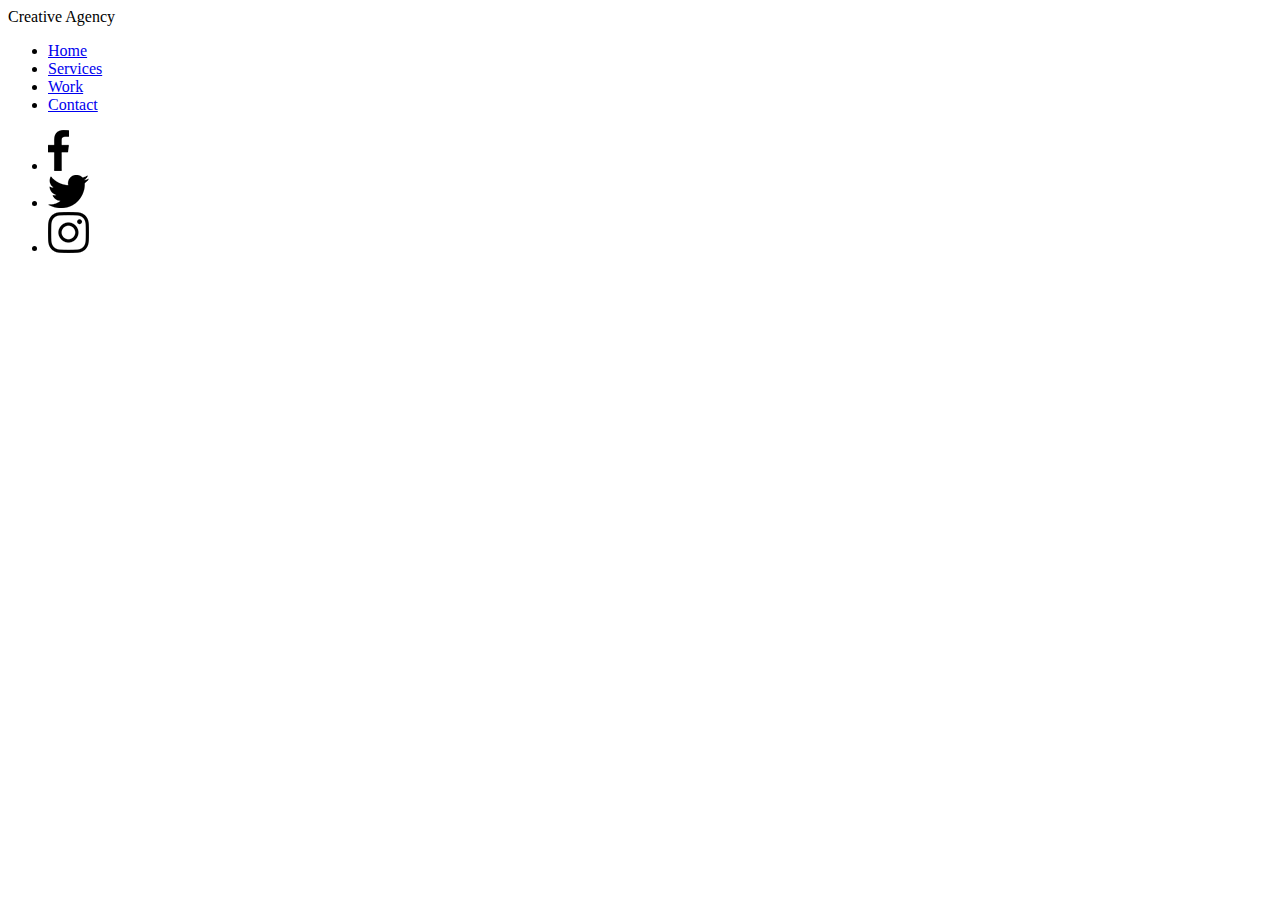
==== index.html @ fd08063d "added navagation and images to links on Homepage html" ====
<!DOCTYPE html>
<html lang="en">
<head>
  <meta charset="UTF-8">
  <meta http-equiv="X-UA-Compatible" content="IE=edge">
  <meta name="viewport" content="width=device-width, initial-scale=1.0">
  <link rel="stylesheet" href="css/style.css">
  <title>Creative Agency</title>
</head>
<body>
  <header>
    <div class="logo">Creative Agency</div>
    <div class="toggle"></div>
    <div class="navagation">
      <ul>
        <li><a href="index.html">Home</a></li>
        <li><a href="services.html">Services</a></li>
        <li><a href="work.html">Work</a></li>
        <li><a href="contact.html">Contact</a></li>
      </ul>
      <div class="social-bar">
      <ul>
        <li>
          <a href="https://facebook.com">
            <img src="images/facebook.png" target="_blank" alt="" />
          </a>
        </li>
        <li>
          <a href="https://twitter.com">
            <img src="images/twitter.png" target="_blank" alt="" />
          </a>
        </li>
        <li>
          <a href="https://instagram.com">
            <img src="images/instagram.png" target="_blank" alt="" />
          </a>
        </li>





      </ul>
      </div>
    </div>

  </header>

  <section>

  </section>

 <script src="js/script.js"></script> 
</body>
</html>
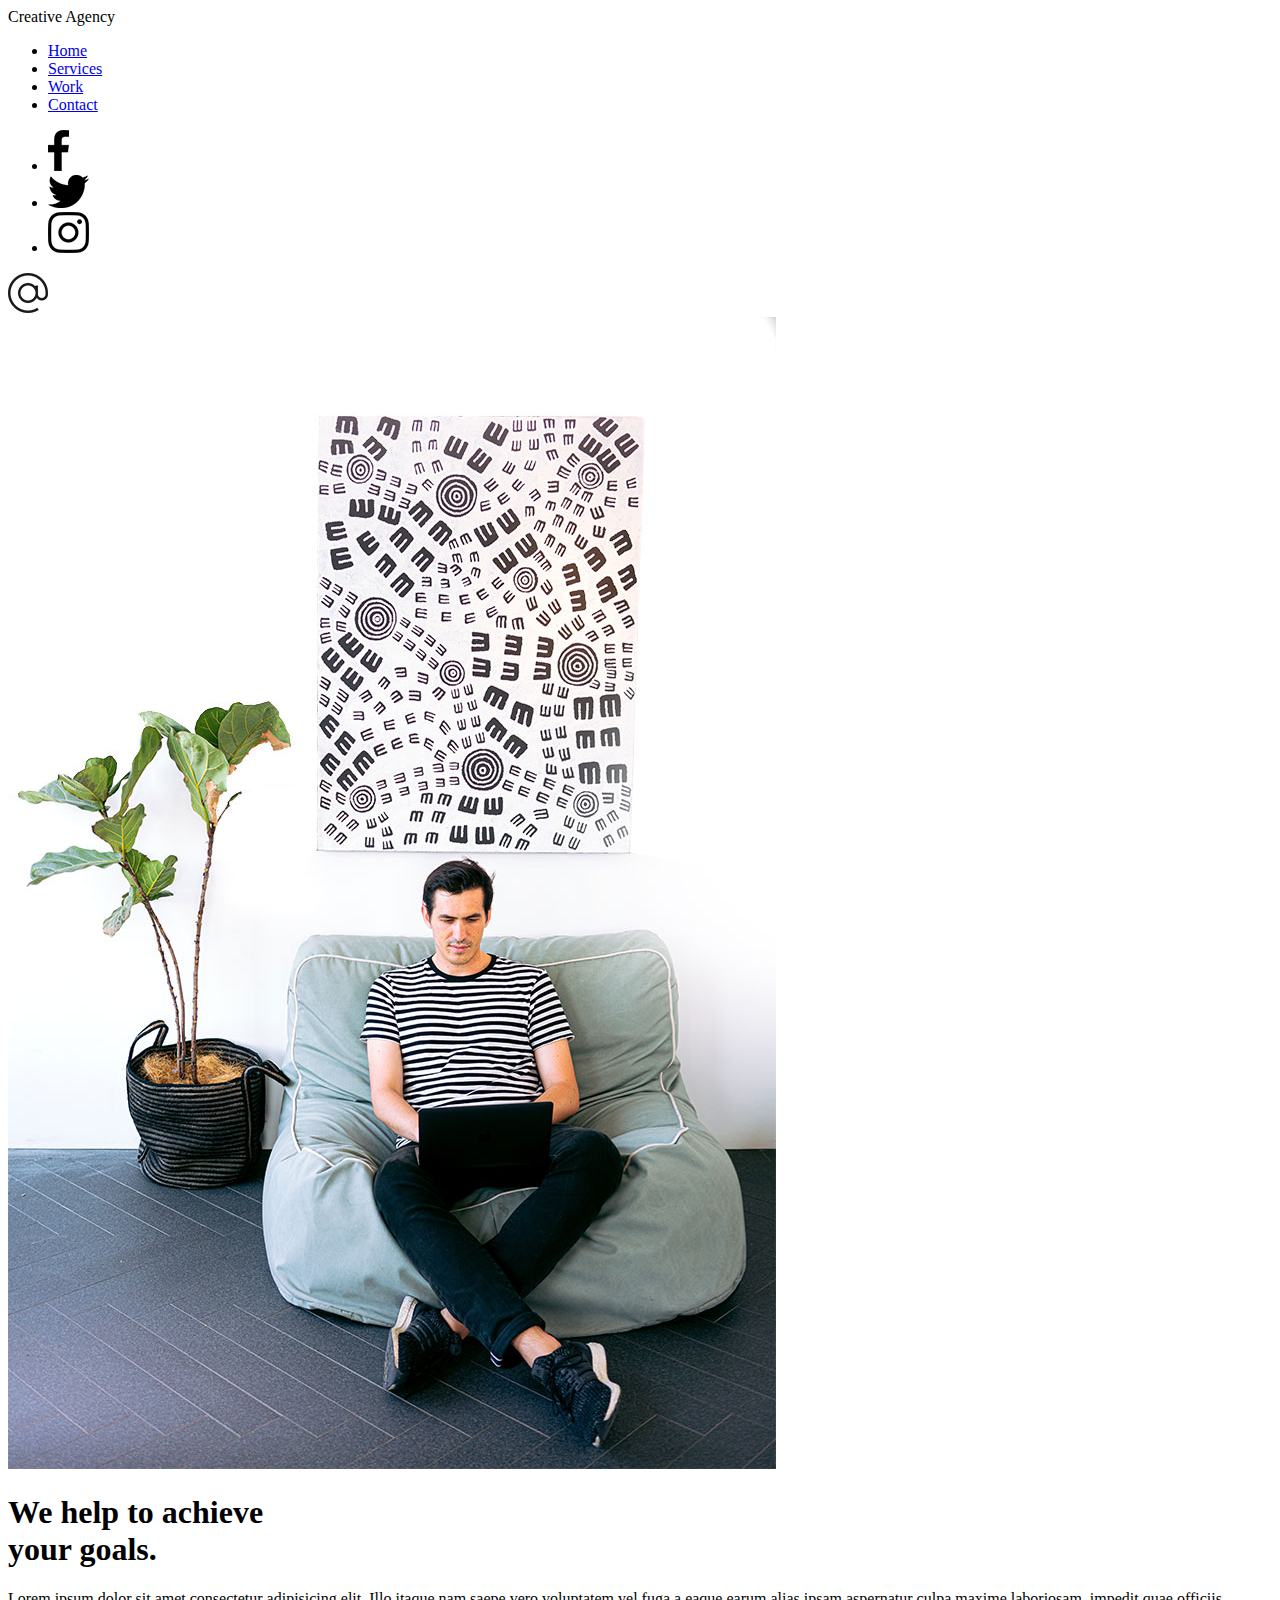
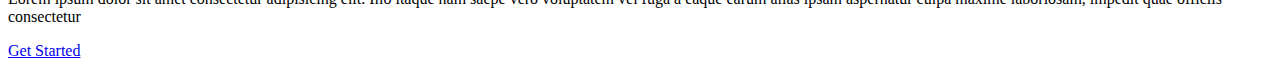
==== commit 94fc00a8: "Added Home content to Home html page" ====
--- a/index.html
+++ b/index.html
@@ -35,20 +35,29 @@
             <img src="images/instagram.png" target="_blank" alt="" />
           </a>
         </li>
-
-
-
-
-
       </ul>
+          <a href="mailto:you@email.com" class="email-icon">
+            <img src="images/email.png" alt="" />
+          </a>
       </div>
     </div>
-
   </header>
 
-  <section>
-
-  </section>
+    <section class="home">
+      <img src="images/home-img.jpg" class="home-img" alt="" />
+      <div class="home-content">
+        <h1>
+          We help to achieve <br />
+          your goals.
+        </h1>
+        <p>
+          Lorem ipsum dolor sit amet consectetur adipisicing elit. Illo itaque
+          nam saepe vero voluptatem vel fuga a eaque earum alias ipsam
+          aspernatur culpa maxime laboriosam, impedit quae officiis consectetur
+        </p>
+        <a href="contact.html" class="btn">Get Started</a>
+      </div>
+    </section>
 
  <script src="js/script.js"></script> 
 </body>
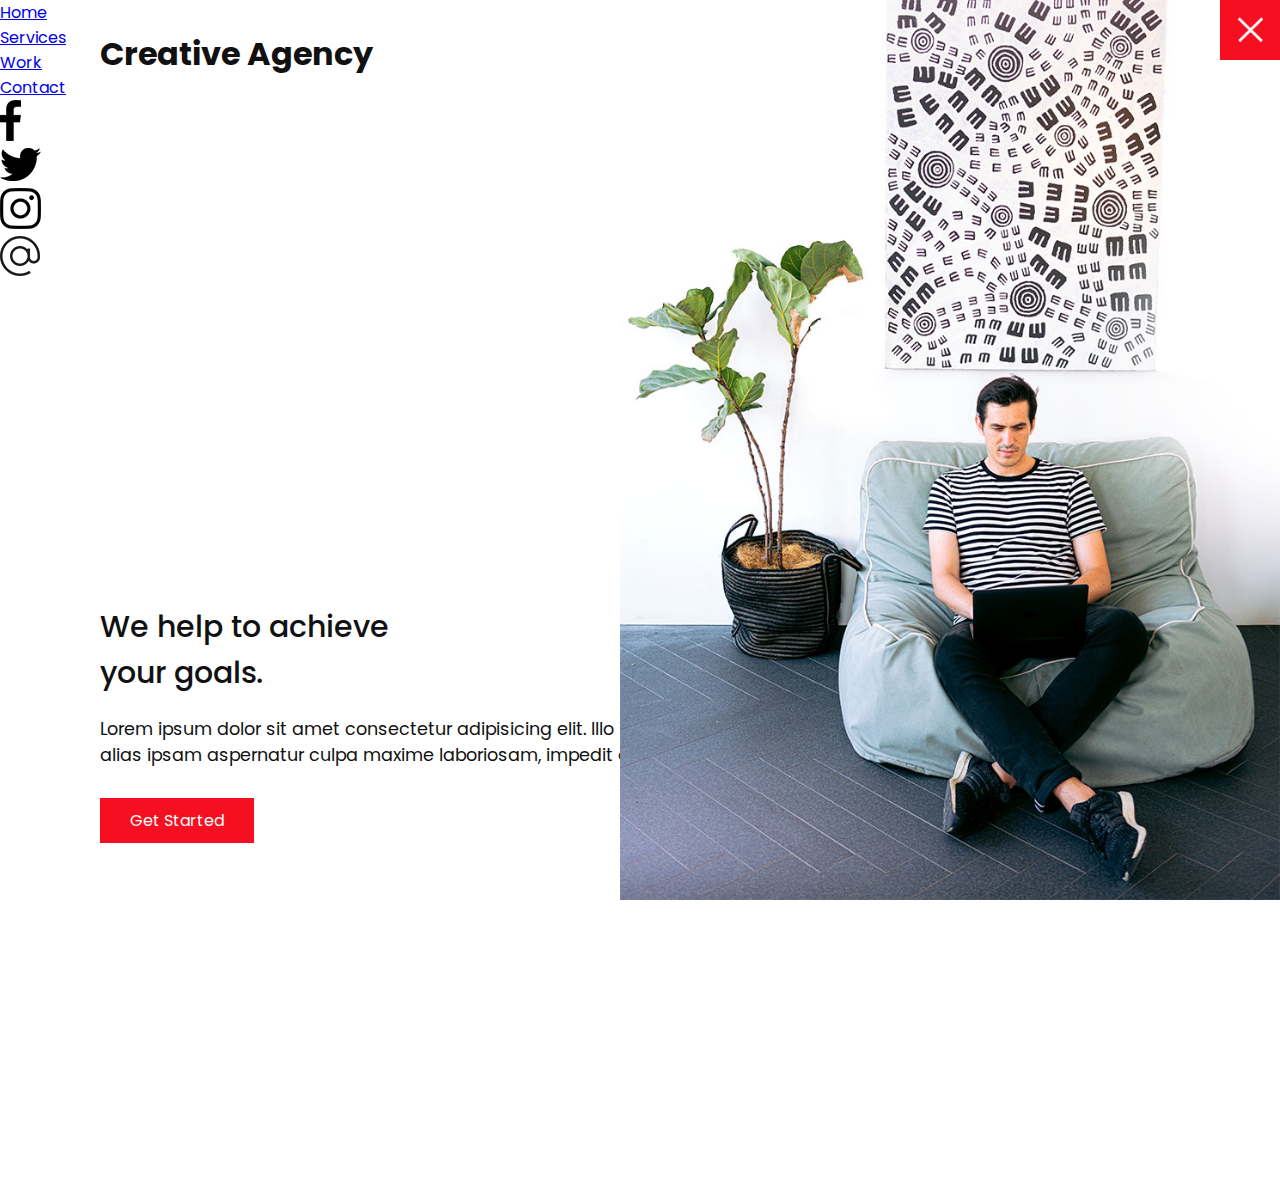
==== commit 5e14c551: "update toogle and menu" ====
--- a/index.html
+++ b/index.html
@@ -10,7 +10,7 @@
 <body>
   <header>
     <div class="logo">Creative Agency</div>
-    <div class="toggle"></div>
+    <div class="toggle active"></div>
     <div class="navagation">
       <ul>
         <li><a href="index.html">Home</a></li>
--- a/css/style.css
+++ b/css/style.css
@@ -0,0 +1,104 @@
+@import url('https://fonts.googleapis.com/css?family=Poppins:200,300,400,500,600,700,800,900&display=swap');
+
+/* CUSTOM PROPERTY */
+:root {
+  --primary-color: #f60f20;
+}
+
+/* BASE STYLES */
+* {
+  box-sizing: border-box;
+  margin: 0;
+  padding: 0;
+}
+
+html,
+body {
+  font-family: 'Poppins', sans-serif;
+  color: #111;
+}
+
+h1 {
+  font-size: 30px;
+  font-weight: 500;
+}
+
+p {
+  margin: 20px 0 10px;
+  font-size: 1.1rem;
+}
+
+section {
+  display: flex;
+  flex-direction: column;
+  height: 100vh;
+  align-items: center;
+  padding: 100px;
+  margin-top: 60px;
+}
+
+section.home {
+  flex-direction: row;
+  margin-top: 0;
+}
+
+/* BUTTON */
+.btn {
+  cursor: pointer;
+  display: inline-block;
+  background: var(--primary-color);
+  color: #fff;
+  text-decoration: none;
+  padding: 10px 30px;
+  margin: 20px 0;
+  border: 0;
+}
+
+.btn:hover {
+  transform: scale(0.98);
+}
+
+
+.logo {
+  position: absolute;
+  top: 30px;
+  left: 100px;
+  font-size: 2rem;
+  font-weight: 700;
+  z-index: 20;
+}
+
+/* TOGGLE */
+.toggle {
+  position: fixed;
+  top: 0;
+  right: 0;
+  width: 60px;
+  height: 60px;
+  background: var(--primary-color) url(../images/menu.png);
+  background-size: 30px;
+  background-position: center;
+  background-repeat: no-repeat;
+  z-index: 20;
+  cursor: pointer;
+}
+
+.toggle.active {
+  background: var(--primary-color) url(../images/close.png);
+  background-size: 25px;
+  background-position: center;
+  background-repeat: no-repeat;
+}
+
+/* NAVAGATION
+.navagation {
+  display: none;
+} */
+
+.home-img {
+  position: absolute;
+  bottom: 0;
+  right: 0;
+  height: 110%;
+}
+
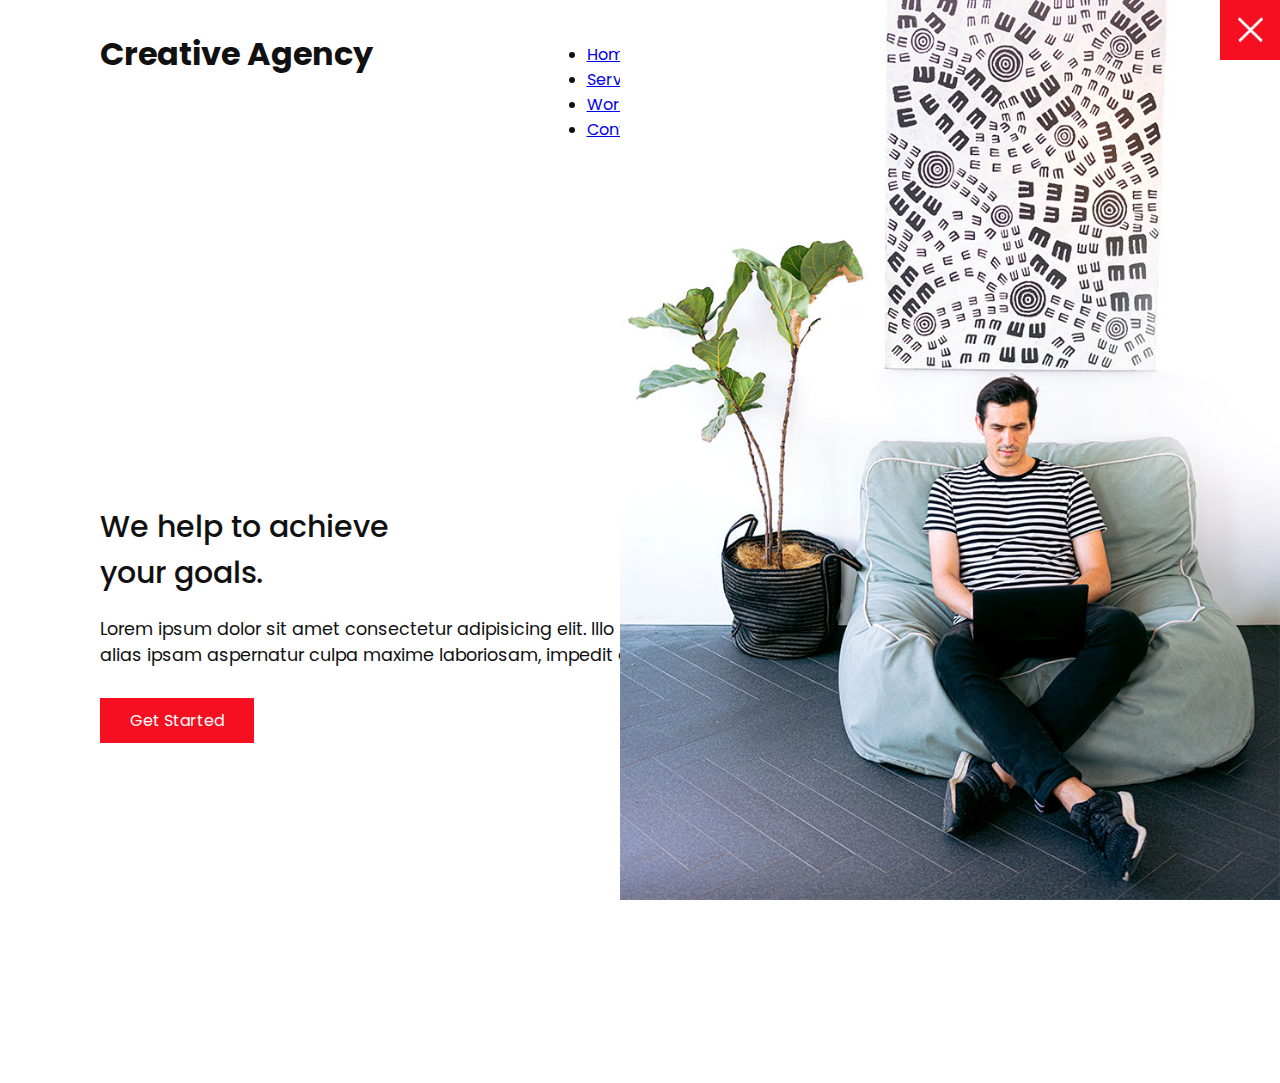
==== commit 57de4f02: "fix Nav" ====
--- a/index.html
+++ b/index.html
@@ -11,7 +11,7 @@
   <header>
     <div class="logo">Creative Agency</div>
     <div class="toggle active"></div>
-    <div class="navagation">
+    <div class="navagation active">
       <ul>
         <li><a href="index.html">Home</a></li>
         <li><a href="services.html">Services</a></li>
--- a/css/style.css
+++ b/css/style.css
@@ -90,10 +90,24 @@
   background-repeat: no-repeat;
 }
 
-/* NAVAGATION
+/* NAVAGATION */
 .navagation {
-  display: none;
-} */
+  display: fixed;
+  top: 0;
+  left: 100%;
+  width: 100%;
+    height: 100%;
+    background-color: #fff;
+    z-index: 15;
+    display: flex;
+    justify-content: center;
+    align-items: center;
+   
+}
+
+.navagation.active {
+  left: 0;
+}
 
 .home-img {
   position: absolute;
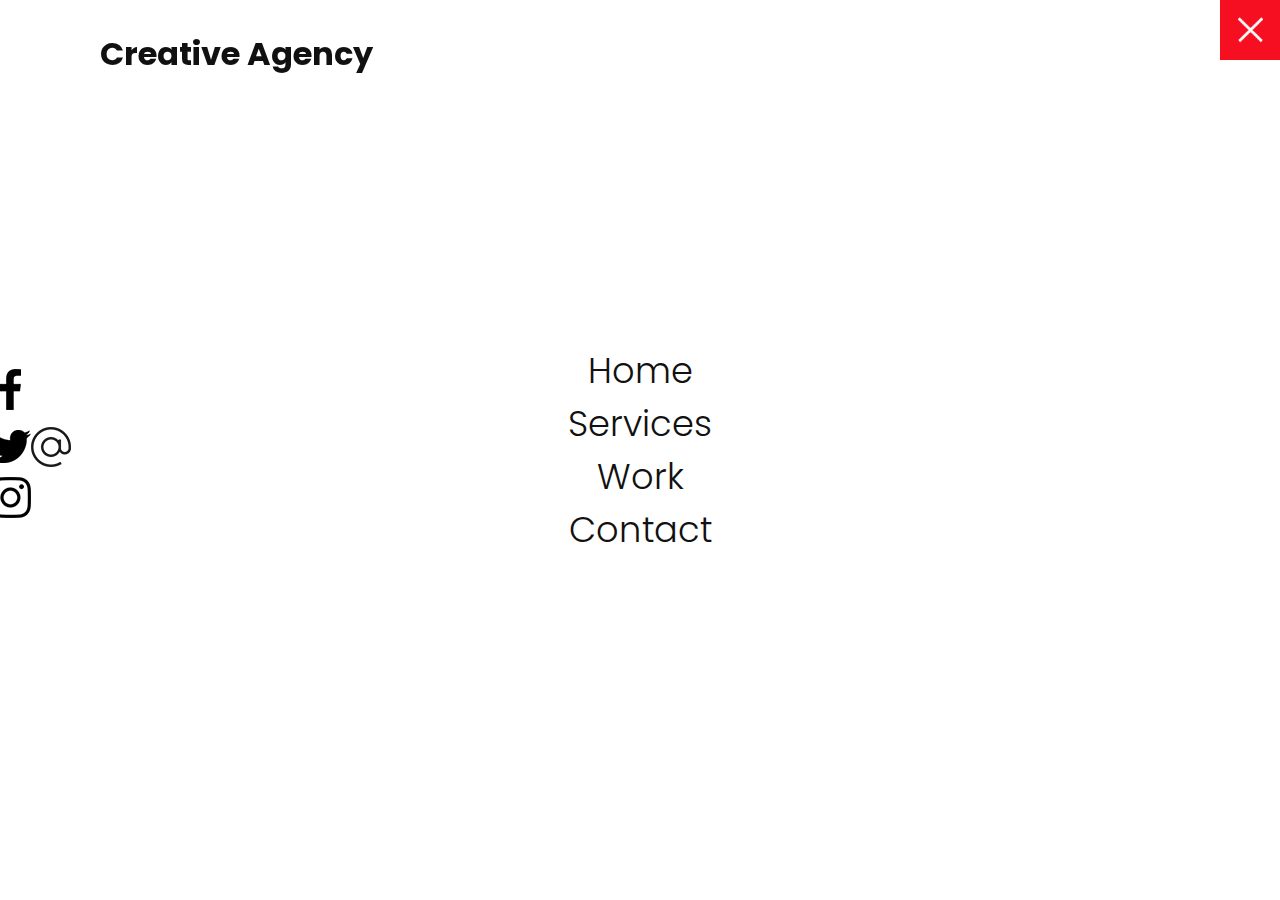
==== commit b3665768: "fix typo on Nav" ====
--- a/index.html
+++ b/index.html
@@ -11,7 +11,7 @@
   <header>
     <div class="logo">Creative Agency</div>
     <div class="toggle active"></div>
-    <div class="navagation active">
+    <div class="navigation active">
       <ul>
         <li><a href="index.html">Home</a></li>
         <li><a href="services.html">Services</a></li>
--- a/css/style.css
+++ b/css/style.css
@@ -90,23 +90,63 @@
   background-repeat: no-repeat;
 }
 
-/* NAVAGATION */
-.navagation {
-  display: fixed;
+/* NAVIGATION */
+.navigation {
+  position: fixed;
   top: 0;
   left: 100%;
   width: 100%;
-    height: 100%;
-    background-color: #fff;
-    z-index: 15;
-    display: flex;
-    justify-content: center;
-    align-items: center;
-   
+  height: 100%;
+  background-color: #fff;
+  z-index: 15;
+  display: flex;
+  justify-content: center;
+  align-items: center;  
 }
 
-.navagation.active {
+.navigation.active {
   left: 0;
+}
+
+.navigation ul {
+  position: relative;
+}
+
+.navigation ul li {
+  position: relative;
+  list-style: none;
+  text-align: center;
+}
+
+/* Links - a tags */
+.navigation ul li a {
+  font-size: 2.2rem;
+  color: #111;
+  text-decoration: none;
+  font-weight: 300;
+}
+
+.navigation ul li a:hover {
+  color: var(--primary-color);
+}
+
+.navigation .social-bar {
+  position: absolute;
+  top: 0;
+  left: 0;
+  width: 60px;
+  height: 100%;
+  display: flex;
+  justify-content: center;
+  align-items: center;
+}
+
+
+/* HOMEPAGE */
+.home-content {
+  position: relative;
+  z-index: 10;
+  max-width: 600px;
 }
 
 .home-img {
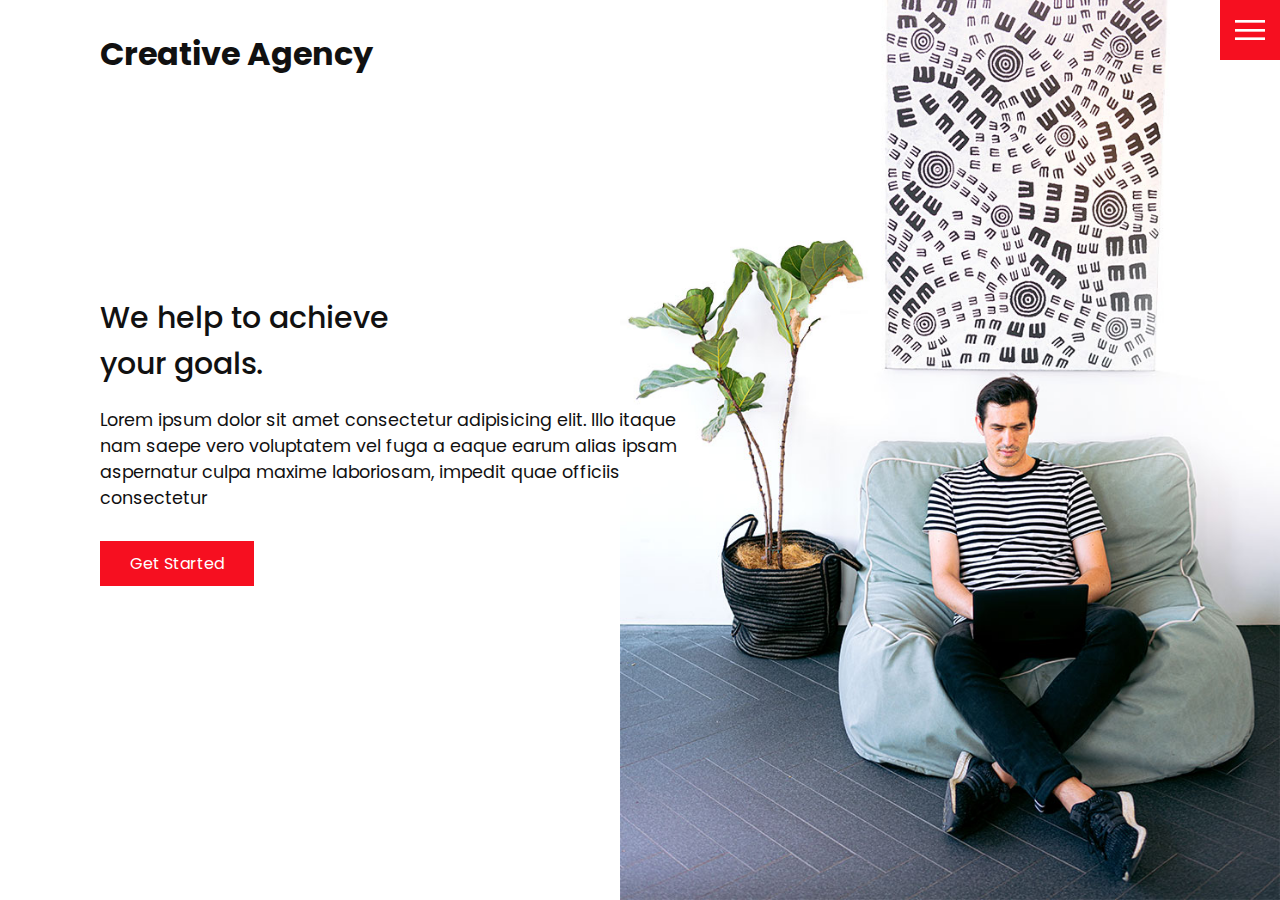
==== commit f7f41e3f: "Add JavaScript toggle" ====
--- a/index.html
+++ b/index.html
@@ -10,8 +10,8 @@
 <body>
   <header>
     <div class="logo">Creative Agency</div>
-    <div class="toggle active"></div>
-    <div class="navigation active">
+    <div class="toggle"></div>
+    <div class="navigation">
       <ul>
         <li><a href="index.html">Home</a></li>
         <li><a href="services.html">Services</a></li>
--- a/css/style.css
+++ b/css/style.css
@@ -141,6 +141,17 @@
   align-items: center;
 }
 
+.navigation .social-bar a {
+  display: inline-block;
+  transform: scale(0.5);
+}
+
+.navigation .email-icon {
+  position: absolute;
+  bottom: 20px;
+  transform: scale(0.5);
+}
+
 
 /* HOMEPAGE */
 .home-content {
